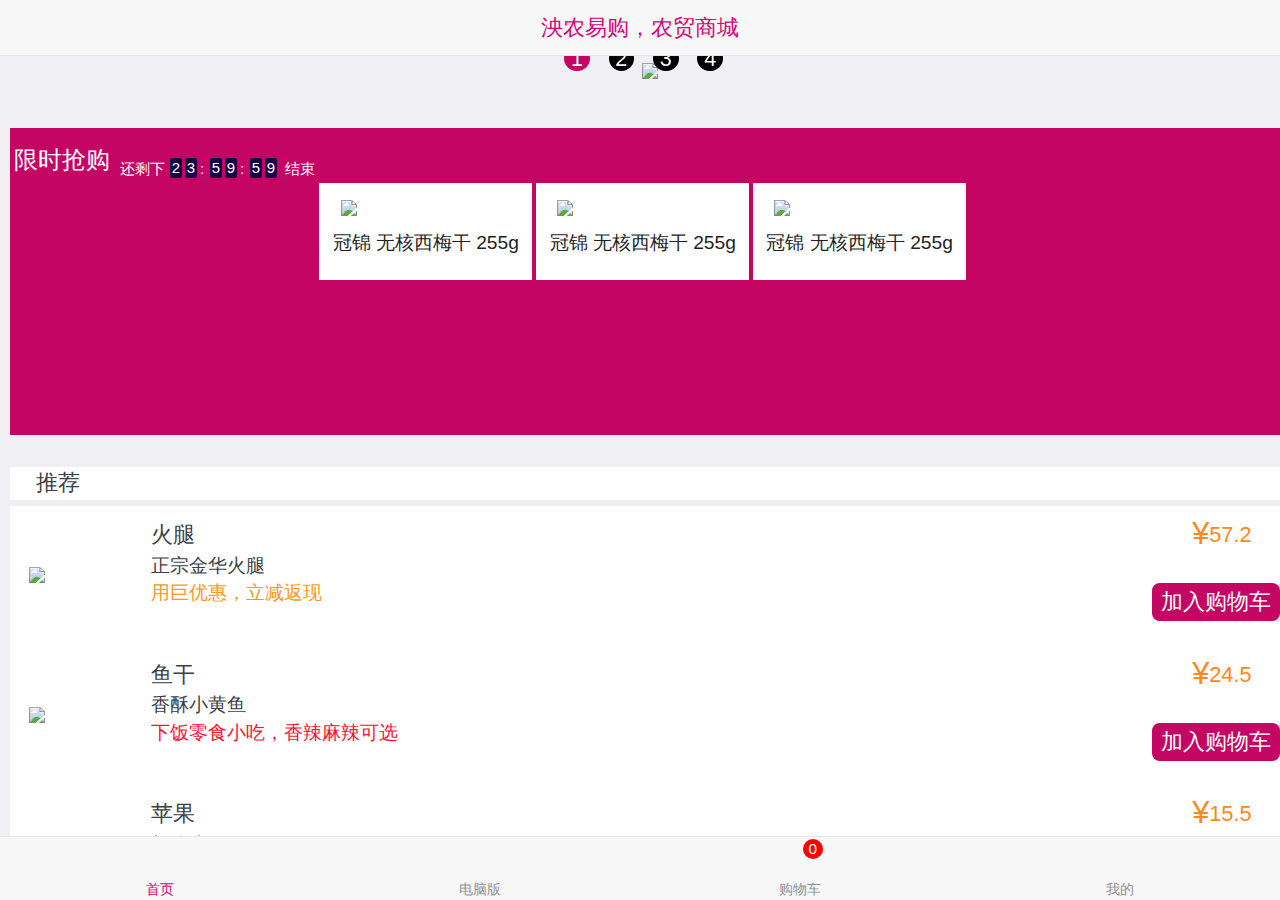
==== index.html @ 5bda0e0c "0.5" ====
<!DOCTYPE html>
<html lang="en">
<head>
    <meta charset="UTF-8">
    <meta http-equiv="X-UA-Compatible" content="IE=edge">

    <meta name="viewport" content="initial-scale=1, maximum-scale=1">
    <meta name="apple-mobile-web-app-capable" content="yes">
    <meta name="apple-mobile-web-app-status-bar-style" content="black">

    <title>泱农易购，农贸商城</title>
    <link rel="stylesheet" href="./css/main.css">
    <link rel="stylesheet" href="./css/light7.css">
    <script src="./js/zepto.min.js"></script>
    <script src="./js/zepto.animate.js"></script>

</head>
<body>
<div class="page">
    <!-- nav-->
    <header class="bar bar-nav ">
        <a href="#" class="open-panel pull-left button-nav button-link" >
            <span class="icon icon-menu color-nong"></span>
        </a>
        <h1 class="title color-nong">泱农易购，农贸商城</h1>
        <a href="#" class="pull-right button-nav button-link" >
            <span class="icon icon-search color-nong"></span>
        </a>
    </header>
    <!-- Toolbar-->
    <nav class="bar bar-tab">
        <a class="tab-item external active" href="#">
            <span class="icon icon-home"></span>
            <span class="tab-label">首页</span>
        </a>
        <a class="tab-item external" href="#">
            <span class="icon icon-app"></span>
            <span class="tab-label">电脑版</span>
        </a>
        <a class="tab-item external" href="./shopCar.html">
            <span class="icon icon-cart"></span>
            <span class="tab-label">购物车</span>
            <span class="badge">0</span>
        </a>
        <a class="tab-item external" href="./me.html">
            <span class="icon icon-me"></span>
            <span class="tab-label">我的</span>
        </a>
    </nav>

    <div class="content infinite-scroll pull-to-refresh-content" data-distance="100" data-ptr-distance="55">
        <!--上来刷新-->
        <div class="pull-to-refresh-layer">
            <div class="preloader"></div>
            <div class="pull-to-refresh-arrow"></div>
        </div>
        <!--主要内容-->
        <div class="content-main">
            <div class="list-block swiper">
                <ul class="swiper-ul">
                    <li><a href="#"><img src="http://odji6lyqv.bkt.clouddn.com/jian0.jpg"></a></li>
                    <li><a href="#"><img src="http://odji6lyqv.bkt.clouddn.com/jian1.jpg"></a></li>
                    <li><a href="#"><img src="http://odji6lyqv.bkt.clouddn.com/jian2.jpg"></a></li>
                    <li><a href="#"><img src="http://odji6lyqv.bkt.clouddn.com/jian3.jpg"></a></li>
                    <li><a href="#"><img src="http://odji6lyqv.bkt.clouddn.com/jian0.jpg"></a></li>
                </ul>
                <ul class="xiaoyuan">
                    <li class="xiaoyuan1"><a>1</a></li>
                    <li><a>2</a></li>
                    <li><a>3</a></li>
                    <li><a>4</a></li>
                </ul>
            </div>

            <div class="qianggou">
                <div class="qianggo-title">
                    <span class="title0">限时抢购</span>
                    <span class="title1">还剩下</span>
                    <ul class="time-1">
                        <!--<li>9</li>-->
                        <!--<li>8</li>-->
                        <!--<li>7</li>-->
                        <!--<li>6</li>-->
                        <!--<li>5</li>-->
                        <!--<li>4</li>-->
                        <!--<li>3</li>-->
                        <li>0</li>
                        <li>1</li>
                        <li>2</li>
                    </ul>
                    <ul class="time-2">
                        <li>0</li>
                        <li>1</li>
                        <li>2</li>
                        <li>3</li>
                        <li>4</li>
                        <li>5</li>
                        <li>6</li>
                        <li>7</li>
                        <li>8</li>
                        <li>9</li>
                    </ul>
                    <span class="title2">:</span>
                    <ul class="time-3">
                        <!--<li>9</li>-->
                        <!--<li>8</li>-->
                        <!--<li>7</li>-->
                        <!--<li>6</li>-->
                        <li>0</li>
                        <li>1</li>
                        <li>2</li>
                        <li>3</li>
                        <li>4</li>
                        <li>5</li>
                    </ul>
                    <ul class="time-4">
                        <li>0</li>
                        <li>1</li>
                        <li>2</li>
                        <li>3</li>
                        <li>4</li>
                        <li>5</li>
                        <li>6</li>
                        <li>7</li>
                        <li>8</li>
                        <li>9</li>
                    </ul>
                    <span class="title3">:</span>
                    <ul class="time-5">
                        <!--<li>9</li>-->
                        <!--<li>8</li>-->
                        <!--<li>7</li>-->
                        <!--<li>6</li>-->
                        <li>0</li>
                        <li>1</li>
                        <li>2</li>
                        <li>3</li>
                        <li>4</li>
                        <li>5</li>
                    </ul>
                    <ul class="time-6">
                        <li>0</li>
                        <li>1</li>
                        <li>2</li>
                        <li>3</li>
                        <li>4</li>
                        <li>5</li>
                        <li>6</li>
                        <li>7</li>
                        <li>8</li>
                        <li>9</li>
                    </ul>
                    <span class="title4">结束</span>
                </div>
                <div class="qianggo-mian">
                    <ul class="qianggo-itemul">
                        <li class="qianggo-itemli">
                            <a class="qianggo-itema" href="#"  title="冠锦 无核西梅干 255g ￥36">
                                <span class="qianggo-img">
                                    <img src="http://odji6lyqv.bkt.clouddn.com/001.png" >
                                </span>
                                  <p class="item-name">冠锦 无核西梅干 255g</p>
                            </a>
                        </li>
                        <li class="qianggo-itemli">
                            <a class="qianggo-itema" href="#" title="可康 芒果味果冻420g*5 ￥52">
                                <span class="qianggo-img"><img src="http://odji6lyqv.bkt.clouddn.com/003.png"></span>
                                <p class="item-name">冠锦 无核西梅干 255g</p>
                            </a>
                        </li>
                        <li class="qianggo-itemli">
                            <a class="qianggo-itema" href="#" title="英伯伦 富士苹果 25g ￥1.5">
                                <span class="qianggo-img"><img src="http://odji6lyqv.bkt.clouddn.com/002.png"></span>
                                <p class="item-name">冠锦 无核西梅干 255g</p>
                            </a>
                        </li>
                    </ul>
                </div>
            </div>
            <div class="list-block-max titleBackground">推荐</div>
            <div class="list-block media-list">
                <ul class="maxW"></ul>
            </div>
        </div>

        <!-- 下拉刷新 -->
        <div class="infinite-scroll-preloader">
            <div class="preloader"></div>
        </div>

    </div>

</div>
<!-- popup, panel 等放在这里 -->
<div class="panel-overlay">

</div>
<!--侧边栏-->
<div class="panel panel-left panel-reveal">
    <div class="content-l">
        <p><a href="#" class="close-panel color-white">我的</a></p>
        <p><a href="#" class="close-panel color-white">购物车</a></p>
        <p><a href="#" class="close-panel color-white">收藏</a></p>
        <p><a href="#" class="close-panel color-white">分享</a></p>
        <p><a href="#" class="close-panel color-white ">设置</a></p>
        <p><a href="#" class="close-panel color-white">返回</a></p>
    </div>
</div>

<script type="text/template" id="group_list">
    {@if (groupList.length>0)}
        {@each groupList as it}
        <li>
            <a href="shopItem.html?pageName=shopItem&orderId=${it.orderNum}" class="item-link item-content external">
            <div class="item-media">
                <img id="itemIDimg" class="itemClassimg" src="${it.smallpic}" onerror="this.onerror=null; this.src='http://odji6lyqv.bkt.clouddn.com/h5Img-0.png'" style="width: 4rem;">
            </div>
            <div class="item-inner">
                <div class="item-title-row">
                    <div class="item-title">${it.title}</div>
                    <div class="item-after" style="color:#ff871b"><div class="item-rmb">¥</div>${it.price}</div>
                </div>
                <div class="item-subtitle">${it.subtitle}</div>
                <div class="groupText" style="color:${it.color}">${it.text}</div>
                <div class="groupBuy" data-obj="${it|item_data}">加入购物车</div>
            </div>
            </a>
        </li>
        {@/each}
        {@else}
        没有任何数据...
    {@/if}
</script>
<script type="text/template" id="group_last">
    <li class="groupLast">
    没有更多
    </li>
</script>
<script>
    $.config = {
        autoInit: true
    }
</script>

<script src=./js/light7.js></script>
<script src=./js/juicer-min.js></script>
<!--<script src=./js/vue.js></script>-->
<!--<script src=./js/app.js></script>-->
<script src=./js/main.js></script>

</body>
</html>
---- css/main.css ----
*{
    margin: 0 0;
    padding: 0 0;
}
/*主要部分*/
.content-main{
    position: relative;
    width: 100%;
    max-width: 50rem;
    margin: 0 auto;
}

/*头部*/
.bar-nav{


}


/*内容*/
.swiper{
    position: relative!important;
    overflow: hidden!important;
    margin: 0 0!important;
    text-align: center!important;
}
.swiper ul{
    background: rgba(231, 231, 231, 0) !important;
}
.swiper-ul{
    position: relative;
    width: 500%;
}
.swiper-ul li{
    position: relative;
    float: left;

    width: 20%;
}
.swiper-ul li img{
    position: relative;
    width: 100%;
}

.swiper .xiaoyuan{
    position: relative!important;
    bottom: 1.8rem!important;
}

.swiper .xiaoyuan li{
    display: inline-block;
    width: 1rem;
    height: 1rem;
    background: #000!important;
    border-radius: 50%;
    margin-right: 0.5rem;
    cursor: pointer;
    color: #fff;
    font-family: Arial;
    text-align: center;
    line-height: 1rem;
}
.xiaoyuan a{
    color: #fff;
}
.swiper .xiaoyuan .xiaoyuan1{
    background: #c40564!important;
}
.swiper .xiaoyuan li:hover{
    background: #c40564!important;
}
.swiper .xiaoyuan a:active{
    color: #c40564;
}
/*抢购*/
.qianggou{
    position: relative;
    margin: 0.25rem 0;
    font-size: .85rem;
    width: 100%;
    overflow:hidden;
    background: #c40564;
}

.qianggo-title{
    position: relative;
    width: 100%;
    height: 55px;
}
.qianggou .title0{
    position: absolute;

    left: 4px;
    top: 20px;
    line-height: 24px;
    font-size: 24px;
    color: white;
}
.title1{
    position: absolute;
    left: 110px;
    top: 33px;

    line-height: 15px;
    font-size: 15px;
    color: white;
}

.title2{
    position: absolute;
    left: 190px;
    top: 33px;

    line-height: 15px;
    font-size: 15px;
    color: white;
}
.title3{
    position: absolute;
    left: 230px;
    top: 33px;

    line-height: 15px;
    font-size: 15px;
    color: white;
}
.title4{
    position: absolute;
    left: 275px;
    top: 33px;

    line-height: 15px;
    font-size: 15px;
    color: white;
}

.time-1{
    position: absolute;
    left: 160px;
    top: 30px;
    font-size: 15px;
    width: 12px!important;
    line-height: 20px;
    height: 20px;

    list-style-type:none;
    margin:0 0;
    padding: 0 0;

    overflow: hidden;
    color: white;
    text-align: center;
    background: #150046;
    border-radius: 2px;
}
.time-2{
    position: absolute;
    left: 175px;
    top: 30px;
    font-size: 15px;
    width: 12px;
    line-height: 20px;
    height: 20px;

    list-style-type:none;
    margin:0 0;
    padding: 0 0;

    overflow: hidden;
    color: white;
    text-align: center;
    background: #150046;
    border-radius: 2px;
}
.time-3{
    position: absolute;
    left: 200px;
    top: 30px;
    font-size: 15px;
    width: 12px;
    line-height: 20px;
    height: 20px;

    list-style-type:none;
    margin:0 0;
    padding: 0 0;

    overflow: hidden;
    color: white;
    text-align: center;
    background: #150046;
    border-radius: 2px;
}
.time-4{
    position: absolute;
    left: 215px;
    top: 30px;
    font-size: 15px;
    width: 12px;
    line-height: 20px;
    height: 20px;

    list-style-type:none;
    margin:0 0;
    padding: 0 0;

    overflow: hidden;
    color: white;
    text-align: center;
    background: #150046;
    border-radius: 2px;
}
.time-5{
    position: absolute;
    left: 240px;
    top: 30px;
    font-size: 15px;
    width: 12px;
    line-height: 20px;
    height: 20px;

    list-style-type:none;
    margin:0 0;
    padding: 0 0;

    overflow: hidden;
    color: white;
    text-align: center;
    background: #150046;
    border-radius: 2px;
}

.time-6{
    position: absolute;
    left: 255px;
    top: 30px;
    font-size: 15px;
    width: 12px;
    line-height: 20px;
    height: 20px;

    list-style-type:none;
    margin:0 0;
    padding: 0 0;

    overflow: hidden;
    color: white;
    text-align: center;
    background: #150046;
    border-radius: 2px;
}
.time-1 li {
    position: relative;
    top: -40px;
    /*animation:dsm2 6660s steps(100, end) 0s infinite;*/
}
.time-2 li {
    position: relative;
    top: -60px;
    /*animation:dsm3 6660s steps(100, end) 0s infinite;*/
}
.time-3 li {
    position: relative;
    top: -100px;
    /*animation:dsm5 660s steps(100, end) 0s infinite;*/
}
.time-4 li {
    position: relative;
    top: -180px;
    /*animation:dsm9 60s steps(10, end) 0s infinite;*/
}
.time-5 li {
    position: relative;
    top: -100px;
    /*animation:dsm5 100s steps(10, end) 0s infinite;*/
}
.time-6 li {
    position: relative;
    top: -180px;
    /*animation:dsm9 10s steps(100, end) 0s infinite;*/
}
@keyframes dsm2 {
    to {
        transform:translateY(40px)
    }
}
@keyframes dsm3 {
    to {
        transform:translateY(60px)
    }
}
@keyframes dsm5 {
    to {
        transform:translateY(100px)
    }
}
@keyframes dsm9 {
    to {
        transform:translateY(180px)
    }
}

.qianggo-mian{
    position: absolute;
    width: 100%;
    margin: 0 auto;
}
.qianggo-itemul{

    /*display: -webkit-box;*/
    /*display: -ms-flexbox;*/
    /*display: -webkit-flex;*/
    /*display:         flex;*/

    margin-left: auto;
    margin-right: auto;

    width: 100%;
    max-width: 26rem;
    overflow: hidden;
}

.qianggo-itemli{
    position: relative;
    float: left;
    margin: 0 2px;
    width: 32%;
    background: white;
    list-style-type: none;
}
.qianggo-itemli:active{
    background: #dadada;
}
.qianggo-itema{
    position: relative;
    display: block;
    overflow: hidden;
    width: 100%;
}
.qianggo-img{
    position: relative;

    top: 10px;
    margin-left: 10%;
    width: 80%;
    transition: top 0.3s;
}
.qianggo-img:hover{
    top: 5px;
}
.qianggo-img img{
    position: relative;
    width: 80%;
}
.qianggo-item{
    position: relative;
    display: block;
    top: 5px;
    height: 1rem;
    line-height: 14px;
    overflow: hidden;

}
.item-name{
    position: relative;
    display: block;
    top: -5px;

    /*left: 5px;*/
    height: 1rem;
    line-height: 1rem;
    overflow: hidden;
    font-size: 0.75rem;
    color: #1f1f1f;
    text-align: center;
}
.qiang-rmb{
    position: relative;
    float: right;
    left: 10px;
}
@media screen and (max-width:350px){
    .qianggou{
        height: 9.5rem;
    }
    .qianggo-mian{
        height: 8.5rem;
    }
    .qianggo-itemul{
        height: 6.5rem;
    }
}
@media screen and (max-width:620px) and (min-width:351px){
    .qianggou{
        height: 11rem;
    }
    .qianggo-mian{
        height: 10rem;
    }
    .qianggo-itemul{
        height: 8rem;
    }
}
/*min-device-width  分辨率*/
@media screen and (min-width:621px){
    .qianggou{
        height: 12rem;
    }
    .qianggo-mian{
        height: 11rem;
    }
    .qianggo-itemul{
        height: 9.4rem;
    }
}

.guanggao{
    position: relative;
    width: 100%;
    padding-top: 20px;
    height: 90px;
    overflow: hidden;
    /*background: #e9e9e9;*/
}
.guanggao img{
    width: 100%;
}

.item-rmb{
    font-size: 1.2rem;
    line-height: 1.2rem;
}
.groupText{
    position: relative;
    display: -webkit-box;
    height: 2.1rem;
    margin-right: 4.5rem;
    overflow: hidden;
    font-size: .75rem;
    line-height: 1.05rem;
    color: #5f646e;
    text-overflow: ellipsis;

    -webkit-line-clamp: 2;
    -webkit-box-orient: vertical;
}
.groupBuy{
    position: absolute;
    top: 3rem;
    right: 0.4rem;
    width: 5rem;
    height: 1.5rem;
    line-height: 1.5rem;
    text-align: center;
    color: white;
    border-radius: 0.3rem;
    background: #c40564;
}

.groupBuy:active{
    color: #440522;
}
.groupLast{
    text-align: center;
}

/*标题*/
.titleBackground{
    background:white;
}

/*底部*/
.bar-tab{

}
.itemClassimgMove{
    position: absolute;
}
/*左侧*/
.content-l{
    padding: 0 .75rem;
    margin: 4.75rem 0;
    color: #6d6d72;
}
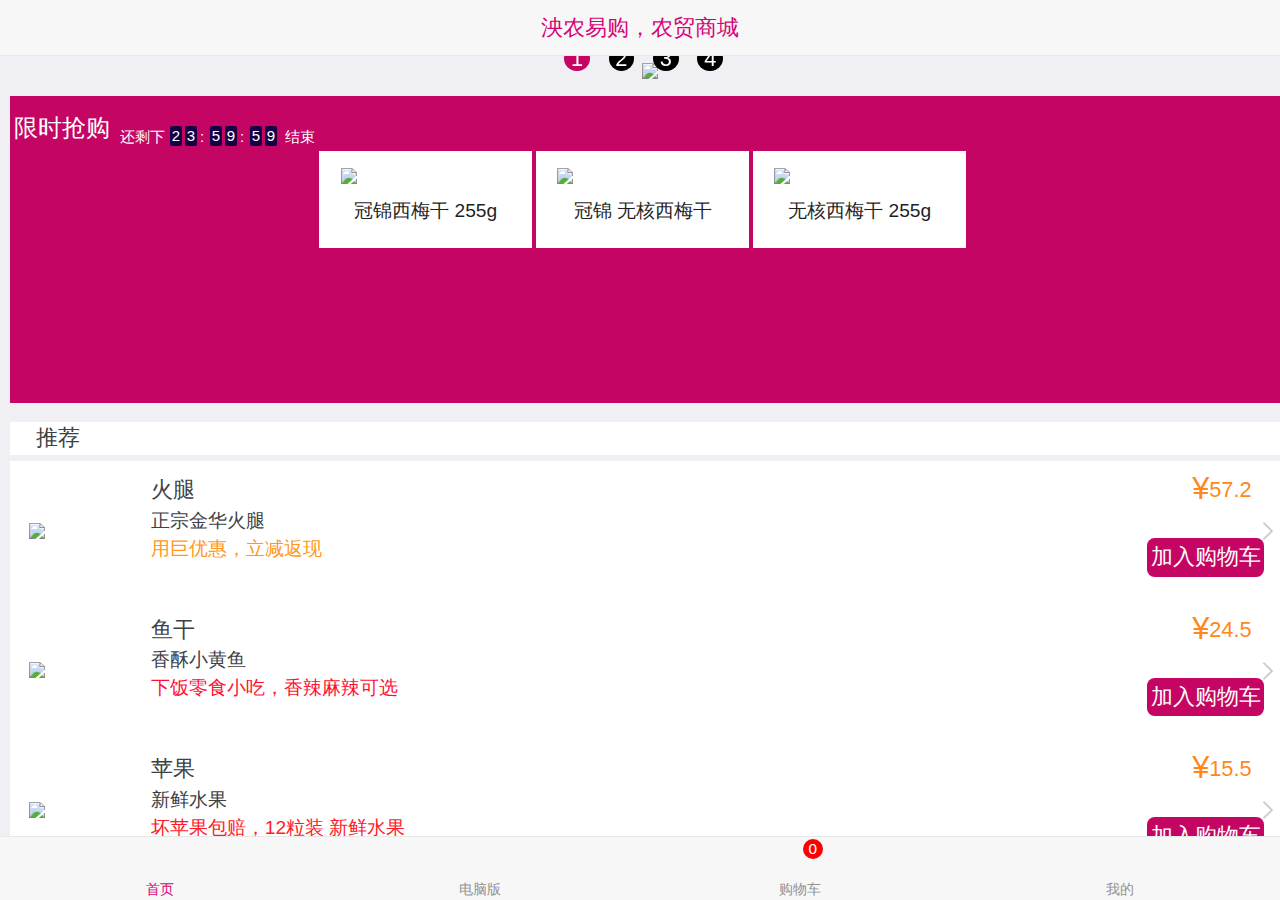
==== commit 564a5b09: "1.0" ====
--- a/index.html
+++ b/index.html
@@ -159,19 +159,19 @@
                                 <span class="qianggo-img">
                                     <img src="http://odji6lyqv.bkt.clouddn.com/001.png" >
                                 </span>
-                                  <p class="item-name">冠锦 无核西梅干 255g</p>
+                                  <p class="item-name">冠锦西梅干 255g</p>
                             </a>
                         </li>
                         <li class="qianggo-itemli">
                             <a class="qianggo-itema" href="#" title="可康 芒果味果冻420g*5 ￥52">
                                 <span class="qianggo-img"><img src="http://odji6lyqv.bkt.clouddn.com/003.png"></span>
-                                <p class="item-name">冠锦 无核西梅干 255g</p>
+                                <p class="item-name">冠锦 无核西梅干</p>
                             </a>
                         </li>
                         <li class="qianggo-itemli">
                             <a class="qianggo-itema" href="#" title="英伯伦 富士苹果 25g ￥1.5">
                                 <span class="qianggo-img"><img src="http://odji6lyqv.bkt.clouddn.com/002.png"></span>
-                                <p class="item-name">冠锦 无核西梅干 255g</p>
+                                <p class="item-name">无核西梅干 255g</p>
                             </a>
                         </li>
                     </ul>
@@ -213,7 +213,7 @@
         <li>
             <a href="shopItem.html?pageName=shopItem&orderId=${it.orderNum}" class="item-link item-content external">
             <div class="item-media">
-                <img id="itemIDimg" class="itemClassimg" src="${it.smallpic}" onerror="this.onerror=null; this.src='http://odji6lyqv.bkt.clouddn.com/h5Img-0.png'" style="width: 4rem;">
+                <img id="itemIDimg${it.orderNum}" class="itemClassimg" src="${it.smallpic}" onerror="this.onerror=null; this.src='http://odji6lyqv.bkt.clouddn.com/h5Img-0.png'" style="width: 4rem;">
             </div>
             <div class="item-inner">
                 <div class="item-title-row">
@@ -227,7 +227,7 @@
             </a>
         </li>
         {@/each}
-        {@else}
+    {@else}
         没有任何数据...
     {@/if}
 </script>
@@ -245,8 +245,8 @@
 <script src=./js/light7.js></script>
 <script src=./js/juicer-min.js></script>
 <!--<script src=./js/vue.js></script>-->
-<!--<script src=./js/app.js></script>-->
-<script src=./js/main.js></script>
+<script src=./js/stroe/app.js></script>
+<script src=js/stroe/main.js></script>
 
 </body>
 </html>--- a/css/main.css
+++ b/css/main.css
@@ -75,7 +75,8 @@
 /*抢购*/
 .qianggou{
     position: relative;
-    margin: 0.25rem 0;
+    margin: 0.15rem 0;
+    margin-top: -1rem;
     font-size: .85rem;
     width: 100%;
     overflow:hidden;
@@ -398,7 +399,7 @@
         height: 10rem;
     }
     .qianggo-itemul{
-        height: 8rem;
+        height: 8.5rem;
     }
 }
 /*min-device-width  分辨率*/
@@ -430,11 +431,20 @@
     font-size: 1.2rem;
     line-height: 1.2rem;
 }
+.groupSubtitle {
+    position: relative;
+    max-width: 100%;
+    margin-right: 1.5rem;
+    overflow: hidden;
+    font-size: .75rem;
+    text-overflow: ellipsis;
+    white-space: nowrap;
+}
 .groupText{
     position: relative;
     display: -webkit-box;
     height: 2.1rem;
-    margin-right: 4.5rem;
+    margin-right: 5rem;
     overflow: hidden;
     font-size: .75rem;
     line-height: 1.05rem;
@@ -444,11 +454,100 @@
     -webkit-line-clamp: 2;
     -webkit-box-orient: vertical;
 }
+.groupBuyNum{
+    position: absolute;
+    top: 1.8rem;
+    /*margin-right: 0.4rem;*/
+    right: 1rem;
+    width: 4.6rem;
+    height: 1.1rem;
+    line-height: 1rem;
+    text-align: center;
+    color: #ff6100;
+    border-radius: 0.3rem;
+    background: rgba(255, 255, 255, 0);
+}
+.groupBuyNum-sun{
+    text-align: center;
+    height: 1.1rem;
+    width: 2rem;
+    color: #ff6100;
+}
+/*自定义按钮*/
+.delButton{
+    position: relative;
+    display: block;
+    float: left;
+
+    width: 1rem;
+    height: 1.1rem;
+    line-height: 1rem;
+
+    -moz-box-sizing: border-box;
+    box-sizing: border-box;
+    -webkit-appearance: none;
+
+    font-family: inherit;
+    font-size: 1rem;
+
+    background: #f6383a;
+    color: white;
+    text-align: center;
+    text-decoration: none;
+    text-overflow: ellipsis;
+    white-space: nowrap;
+    cursor: pointer;
+    /*border: 1px solid #0894ec;*/
+    border-radius: .25rem;
+
+    -moz-appearance: none;
+    -ms-appearance: none;
+    appearance: none;
+}
+.delButton:active{
+    color: white;
+    background: #f00b0d;
+    border-color: #f00b0d;
+}
+.addButton{
+    position: relative;
+    display: block;
+    float: right;
+    width: 1rem;
+    height: 1.1rem;
+    line-height: 1rem;
+
+    -moz-box-sizing: border-box;
+    box-sizing: border-box;
+    -webkit-appearance: none;
+
+    font-family: inherit;
+    font-size: 1rem;
+
+    background: #4cd964;
+    color: white;
+    text-align: center;
+    text-decoration: none;
+    text-overflow: ellipsis;
+    white-space: nowrap;
+    cursor: pointer;
+    /*border: 1px solid #0894ec;*/
+    border-radius: .25rem;
+
+    -moz-appearance: none;
+    -ms-appearance: none;
+    appearance: none;
+}
+.addButton:active{
+    color: white;
+    background: #2ac845;
+    border-color: #2ac845;
+}
 .groupBuy{
     position: absolute;
     top: 3rem;
-    right: 0.4rem;
-    width: 5rem;
+    right: 1rem;
+    width: 4.6rem;
     height: 1.5rem;
     line-height: 1.5rem;
     text-align: center;
@@ -481,4 +580,41 @@
     padding: 0 .75rem;
     margin: 4.75rem 0;
     color: #6d6d72;
+}
+
+/*购物车*/
+.shopCarItem-content {
+    display: -webkit-box;
+    display: -ms-flexbox;
+    display: -webkit-flex;
+    display:         flex;
+
+    min-height: 2.2rem;
+    -moz-box-sizing: border-box;
+    box-sizing: border-box;
+    padding-left: .75rem;
+
+    -webkit-box-pack: justify;
+    -ms-flex-pack: justify;
+    -webkit-justify-content: space-between;
+    justify-content: space-between;
+    -webkit-box-align: center;
+    -ms-flex-align: center;
+    -webkit-align-items: center;
+    align-items: center;
+
+    width: 100%;
+}
+
+.shopCarSun {
+    /*float: right;*/
+    margin: 0.25rem 0;
+    margin-bottom: 0.5rem;
+    padding-right: 1rem;
+    font-size: .85rem;
+    color: rgba(0, 0, 0, 0.66);
+}
+.shopCarSun-num{
+    float: right;
+    color: #ff6100;
 }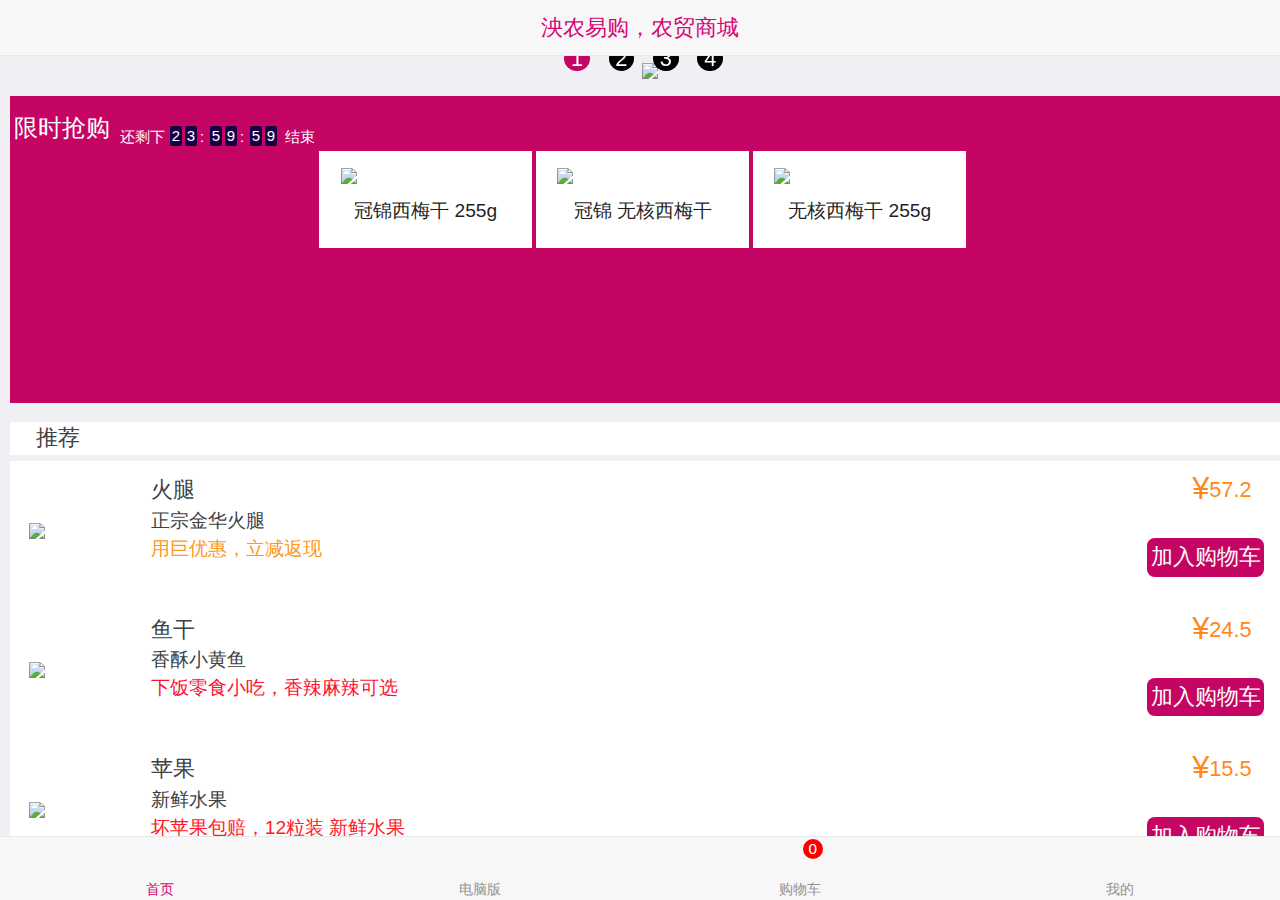
==== commit b5a2b0d1: "1.1" ====
--- a/index.html
+++ b/index.html
@@ -3,6 +3,12 @@
 <head>
     <meta charset="UTF-8">
     <meta http-equiv="X-UA-Compatible" content="IE=edge">
+
+    <meta http-equiv="pragma" content="no-cache" />
+    <meta name="keywords" content="农产品 网购" />
+    <meta name="description" content="fyus编写，农贸商城" />
+    <meta name="author" content="fyus" />
+    <meta name="robots" content="all" />
 
     <meta name="viewport" content="initial-scale=1, maximum-scale=1">
     <meta name="apple-mobile-web-app-capable" content="yes">
@@ -33,7 +39,7 @@
             <span class="icon icon-home"></span>
             <span class="tab-label">首页</span>
         </a>
-        <a class="tab-item external" href="#">
+        <a class="tab-item external" href="http://og9mvui2y.bkt.clouddn.com/">
             <span class="icon icon-app"></span>
             <span class="tab-label">电脑版</span>
         </a>
